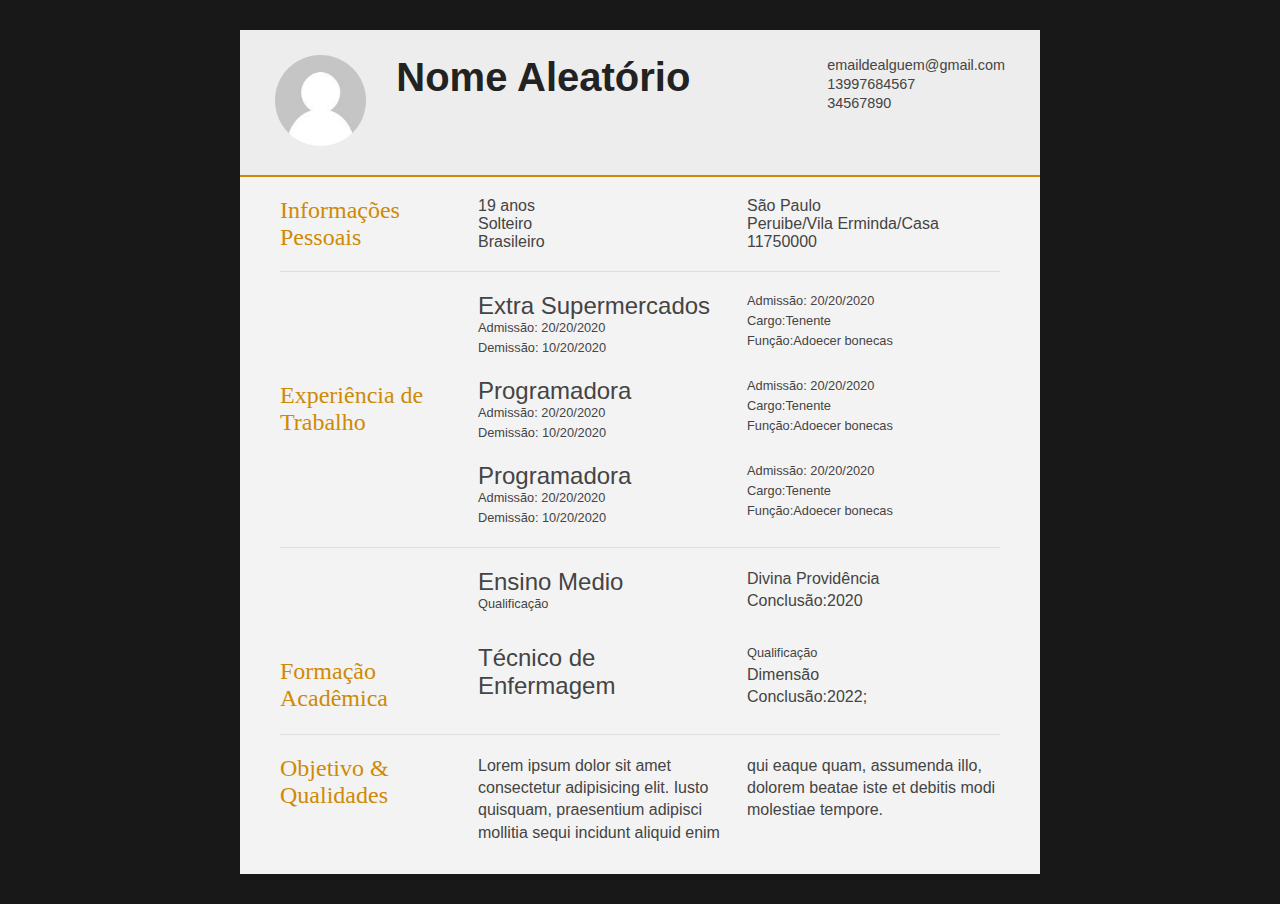
==== templatess/index.html @ ac5ed230 "add template" ====
<!DOCTYPE html>
<html>
  <head>
    <title>Modelo de Curriculo</title>
    <meta name="viewport" content="width=device-width" />
    <meta charset="UTF-8" />
    <link rel="stylesheet" href="style.css" />
  </head>

  <body>
    <div id="cv" class="instaFade">
      <div class="mainDetails">
        <div id="headshot" class="quickFade">
          <img src="headshot.jpg" />
        </div>

        <div id="name">
          <center>
            <h1 class="quickFade delayTwo">Nome Aleatório</h1>
          </center>
        </div>

        <div id="contactDetails" class="quickFade delayFour">
          <ul>
            <li>
              <a href="mailto:zeshanalizaidi@gmail.com" target="_blank"
                >emaildealguem@gmail.com</a
              >
            </li>
            <li>13997684567</li>
            <li>34567890</li>
          </ul>
        </div>
        <div class="clear"></div>
      </div>

      <div id="mainArea" class="quickFade delayFive">
        <section>
          <article>
            <div class="sectionTitle">
              <h1>Informações Pessoais</h1>
            </div>
            <div class="sectionContent">
              <ul class="keySkills">
                <li>19 anos</li>
                <li>Solteiro</li>
                <li>Brasileiro</li>
                <li>São Paulo</li>
                <li>Peruibe/Vila Erminda/Casa</li>
                <li>11750000</li>
              </ul>
            </div>
          </article>
          <div class="clear"></div>
        </section>

        <section>
          <div class="sectionTitle">
            <h1 id="work">Experiência de Trabalho</h1>
          </div>

          <div class="sectionContent">
            <article class="keySkills">
              <h2>Extra Supermercados</h2>
              <p class="subDetails">Admissão: 20/20/2020</p>
              <p class="subDetails">Demissão: 10/20/2020</p>
              <p class="subDetails">Admissão: 20/20/2020</p>
              <p class="subDetails">Cargo:Tenente</p>
              <p class="subDetails">Função:Adoecer bonecas</p>
            </article>

            <article class="keySkills">
              <h2>Programadora</h2>
              <p class="subDetails">Admissão: 20/20/2020</p>
              <p class="subDetails">Demissão: 10/20/2020</p>
              <p class="subDetails">Admissão: 20/20/2020</p>
              <p class="subDetails">Cargo:Tenente</p>
              <p class="subDetails">Função:Adoecer bonecas</p>
            </article>

            <article class="keySkills">
              <h2>Programadora</h2>
              <p class="subDetails">Admissão: 20/20/2020</p>
              <p class="subDetails">Demissão: 10/20/2020</p>
              <p class="subDetails">Admissão: 20/20/2020</p>
              <p class="subDetails">Cargo:Tenente</p>
              <p class="subDetails">Função:Adoecer bonecas</p>
            </article>
          </div>
          <div class="clear"></div>
        </section>

        <section>
          <div class="sectionTitle">
            <h1 id="educacao">Formação Acadêmica</h1>
          </div>

          <div class="sectionContent">
            <article class="keySkills">
              <h2>Ensino Medio</h2>
              <p class="subDetails">Qualificação</p>
              <p>
                Divina Providência
                <br />
                Conclusão:2020
              </p>
            </article>

            <article class="keySkills">
              <h2>Técnico de Enfermagem</h2>
              <p class="subDetails">Qualificação</p>
              <p>
                Dimensão<br />
                Conclusão:2022;
              </p>
            </article>
          </div>
          <div class="clear"></div>
        </section>

        <section>
          <div class="sectionTitle">
            <h1>
              Objetivo & <br />
              Qualidades
            </h1>
          </div>

          <div class="sectionContent">
            <ul class="keySkills">
              <p>
                Lorem ipsum dolor sit amet consectetur adipisicing elit. Iusto
                quisquam, praesentium adipisci mollitia sequi incidunt aliquid
                enim qui eaque quam, assumenda illo, dolorem beatae iste et
                debitis modi molestiae tempore.
              </p>
            </ul>
          </div>
          <div class="clear"></div>
        </section>
      </div>
    </div>
  </body>
</html>
---- templatess/style.css ----
html,
body,
div,
span,
object,
iframe,
h1,
h2,
h3,
h4,
h5,
h6,
p,
blockquote,
pre,
abbr,
address,
cite,
code,
del,
dfn,
em,
img,
ins,
kbd,
q,
samp,
small,
strong,
sub,
sup,
var,
b,
i,
dl,
dt,
dd,
ol,
ul,
li,
fieldset,
form,
label,
legend,
table,
caption,
tbody,
tfoot,
thead,
tr,
th,
td,
article,
aside,
canvas,
details,
figcaption,
figure,
footer,
header,
hgroup,
menu,
nav,
section,
summary,
time,
mark,
audio,
video {
  border: 0;
  font: inherit;
  font-size: 100%;
  margin: 0;
  padding: 0;
  vertical-align: baseline;
}

article,
aside,
details,
figcaption,
figure,
footer,
header,
hgroup,
menu,
nav,
section {
  display: block;
}

html,
body {
  background: #181818;
  font-family: 'Lato', helvetica, arial, sans-serif;
  font-size: 16px;
  color: #222;
}

.clear {
  clear: both;
}

p {
  font-size: 1em;
  line-height: 1.4em;
  margin-bottom: 20px;
  color: #444;
}

#cv {
  width: 90%;
  max-width: 800px;
  background: #f3f3f3;
  margin: 30px auto;
}

.mainDetails {
  padding: 25px 35px;
  border-bottom: 2px solid #cf8a05;
  background: #ededed;
}

#name h1 {
  font-size: 2.5em;
  font-weight: 700;
  text-align: center;
  font-family: 'Rokkitt', Helvetica, Arial, sans-serif;
  margin-bottom: -6px;
}

#name h2 {
  font-size: 2em;
  margin-left: 2px;
  font-family: 'Rokkitt', Helvetica, Arial, sans-serif;
}

#mainArea {
  padding: 0 40px;
}

#headshot {
  width: 12.5%;
  float: left;
  margin-right: 30px;
}

#headshot img {
  width: 100%;
  height: auto;
  -webkit-border-radius: 50px;
  border-radius: 50px;
}

#name {
  float: left;
}

#contactDetails {
  float: right;
}

#contactDetails ul {
  list-style-type: none;
  font-size: 0.9em;
  margin-top: 2px;
}

#contactDetails ul li {
  margin-bottom: 3px;
  color: #444;
}

#contactDetails ul li a,
a[href^='tel'] {
  color: #444;
  text-decoration: none;
  -webkit-transition: all 0.3s ease-in;
  -moz-transition: all 0.3s ease-in;
  -o-transition: all 0.3s ease-in;
  -ms-transition: all 0.3s ease-in;
  transition: all 0.3s ease-in;
}

#contactDetails ul li a:hover {
  color: #cf8a05;
}

section {
  border-top: 1px solid #dedede;
  padding: 20px 0 0;
}

section:first-child {
  border-top: 0;
}

section:last-child {
  padding: 20px 0 10px;
}

.sectionTitle {
  float: left;
  width: 25%;
}

.sectionContent {
  float: right;
  width: 72.5%;
}

#work {
  margin-top: 10vh;
}

.sectionTitle h1 {
  font-family: Consolas;
  font-size: 1.5em;
  color: #cf8a05;
}

.sectionContent h2 {
  font-family: 'Rokkitt', Helvetica, Arial, sans-serif;
  font-size: 1.5em;
  margin-bottom: -2px;
}

#educacao {
  margin-top: 10vh;
}

.subDetails {
  font-size: 0.8em;
  margin-bottom: 2px;
  margin-top: 1px;
}

.keySkills {
  list-style-type: none;
  -moz-column-count: 4;
  -webkit-column-count: 4;
  column-count: 2;
  margin-bottom: 20px;
  font-size: 1em;
  color: #444;
}

.keySkills ul li {
  margin-bottom: 3px;
}

@media all and (min-width: 602px) and (max-width: 800px) {
  #headshot {
    display: none;
  }

  .keySkills {
    -moz-column-count: 2;
    -webkit-column-count: 2;
    column-count: 2;
  }
}

@media all and (max-width: 601px) {
  #cv {
    width: 95%;
    margin: 10px auto;
    min-width: 280px;
  }

  #headshot {
    display: none;
  }

  #name,
  #contactDetails {
    float: none;
    width: 100%;
    text-align: center;
  }

  .sectionTitle,
  .sectionContent {
    float: none;
    width: 100%;
  }

  .sectionTitle {
    margin-left: -2px;
    font-size: 1.25em;
  }

  .keySkills {
    -moz-column-count: 2;
    -webkit-column-count: 2;
    column-count: 2;
  }
}

@media all and (max-width: 480px) {
  .mainDetails {
    padding: 15px 15px;
  }

  section {
    padding: 15px 0 0;
  }

  #mainArea {
    padding: 0 25px;
  }

  .keySkills {
    -moz-column-count: 1;
    -webkit-column-count: 1;
    column-count: 1;
  }

  #name h1 {
    line-height: 0.8em;
    margin-bottom: 4px;
  }
}

@media print {
  #cv {
    width: 100%;
  }
}

@-webkit-keyframes reset {
  0% {
    opacity: 0;
  }
  100% {
    opacity: 0;
  }
}

@-webkit-keyframes fade-in {
  0% {
    opacity: 0;
  }
  40% {
    opacity: 0;
  }
  100% {
    opacity: 1;
  }
}

@-moz-keyframes reset {
  0% {
    opacity: 0;
  }
  100% {
    opacity: 0;
  }
}

@-moz-keyframes fade-in {
  0% {
    opacity: 0;
  }
  40% {
    opacity: 0;
  }
  100% {
    opacity: 1;
  }
}

@keyframes reset {
  0% {
    opacity: 0;
  }
  100% {
    opacity: 0;
  }
}

@keyframes fade-in {
  0% {
    opacity: 0;
  }
  40% {
    opacity: 0;
  }
  100% {
    opacity: 1;
  }
}

.instaFade {
  -webkit-animation-name: reset, fade-in;
  -webkit-animation-duration: 1.5s;
  -webkit-animation-timing-function: ease-in;

  -moz-animation-name: reset, fade-in;
  -moz-animation-duration: 1.5s;
  -moz-animation-timing-function: ease-in;

  animation-name: reset, fade-in;
  animation-duration: 1.5s;
  animation-timing-function: ease-in;
}

.quickFade {
  -webkit-animation-name: reset, fade-in;
  -webkit-animation-duration: 2.5s;
  -webkit-animation-timing-function: ease-in;

  -moz-animation-name: reset, fade-in;
  -moz-animation-duration: 2.5s;
  -moz-animation-timing-function: ease-in;

  animation-name: reset, fade-in;
  animation-duration: 2.5s;
  animation-timing-function: ease-in;
}

.delayOne {
  -webkit-animation-delay: 0, 0.5s;
  -moz-animation-delay: 0, 0.5s;
  animation-delay: 0, 0.5s;
}

.delayTwo {
  -webkit-animation-delay: 0, 1s;
  -moz-animation-delay: 0, 1s;
  animation-delay: 0, 1s;
}

.delayThree {
  -webkit-animation-delay: 0, 1.5s;
  -moz-animation-delay: 0, 1.5s;
  animation-delay: 0, 1.5s;
}

.delayFour {
  -webkit-animation-delay: 0, 2s;
  -moz-animation-delay: 0, 2s;
  animation-delay: 0, 2s;
}

.delayFive {
  -webkit-animation-delay: 0, 2.5s;
  -moz-animation-delay: 0, 2.5s;
  animation-delay: 0, 2.5s;
}
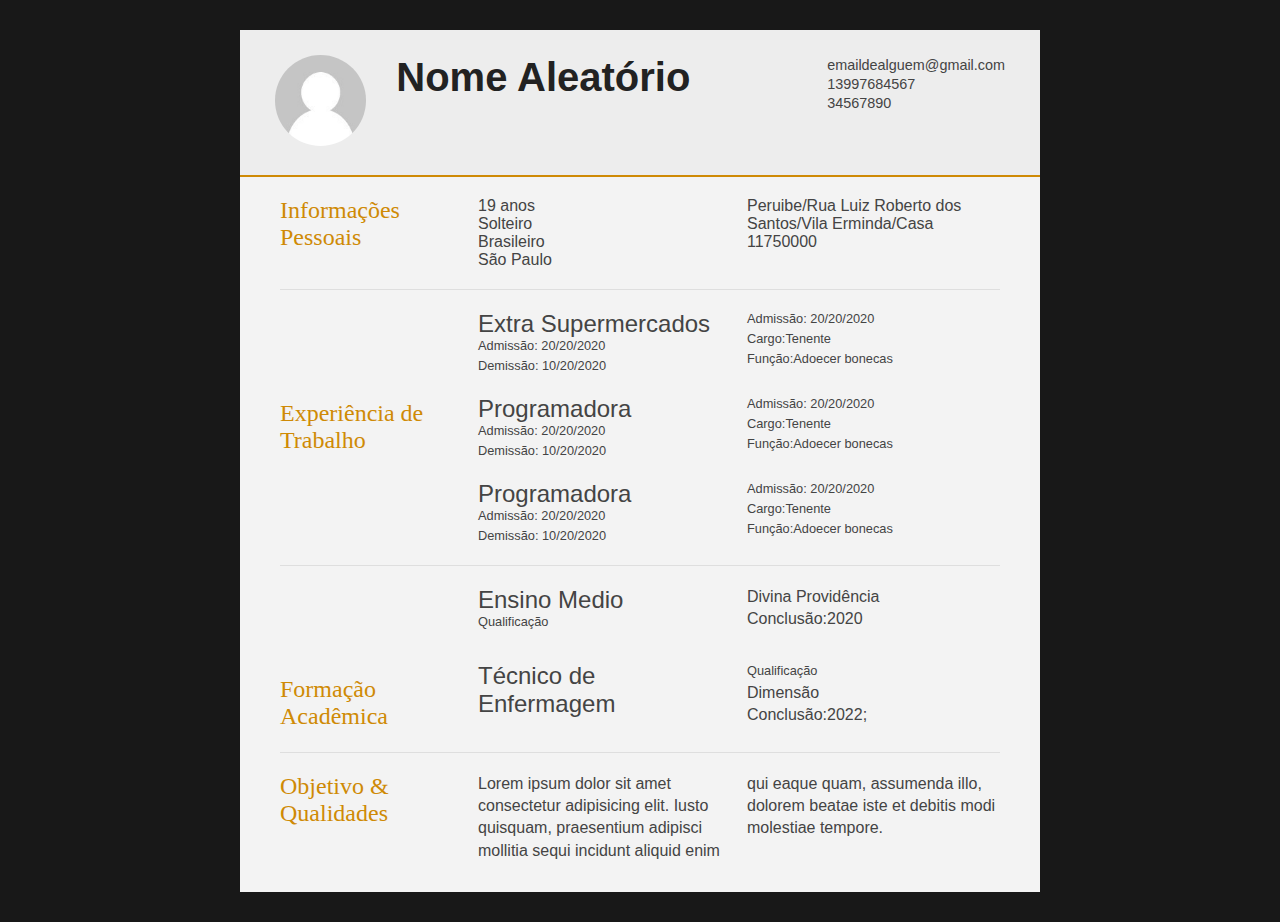
==== commit e33be6c3: "add form's" ====
--- a/templatess/index.html
+++ b/templatess/index.html
@@ -46,7 +46,7 @@
                 <li>Solteiro</li>
                 <li>Brasileiro</li>
                 <li>São Paulo</li>
-                <li>Peruibe/Vila Erminda/Casa</li>
+                <li>Peruibe/Rua Luiz Roberto dos Santos/Vila Erminda/Casa</li>
                 <li>11750000</li>
               </ul>
             </div>
